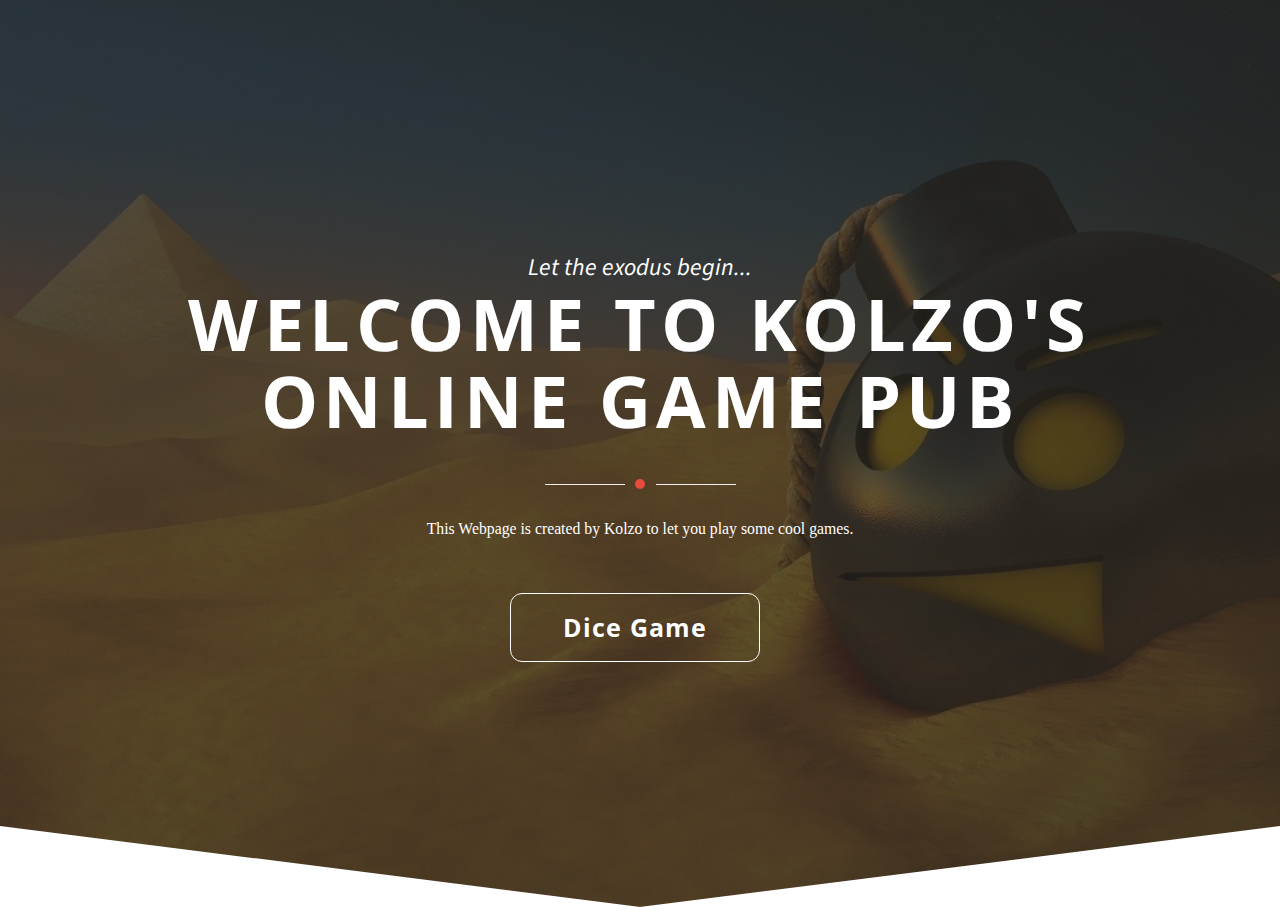
==== index.html @ a96cbe16 "initial commit" ====
<!doctype html>

<head>
    <meta charset="utf-8">
    <meta http-equiv="X-UA-Compatible" content="IE=edge,chrome=1">
    <title>Kolzo's Game Hub</title>
    <meta name="description" content="">
    <meta name="viewport" content="width=device-width, initial-scale=1">
    <link href="https://fonts.googleapis.com/css?family=Source+Sans+Pro:300,300i,400,400i,600,600i,700,700i" rel="stylesheet">
    <link href="https://fonts.googleapis.com/css?family=Open+Sans:300,400,400i,600,600i,700,700i" rel="stylesheet">
    <link rel="stylesheet" href="assets/css/iconfont.css">
    <link rel="stylesheet" href="assets/css/slick/slick.css">
    <link rel="stylesheet" href="assets/css/slick/slick-theme.css">
    <link rel="stylesheet" href="assets/css/font-awesome.min.css">
    <link rel="stylesheet" href="assets/css/jquery.fancybox.css">
    <link rel="stylesheet" href="assets/css/bootstrap.css">
    <link rel="stylesheet" href="assets/css/bootstrap.min.css">
    <link rel="stylesheet" href="assets/css/magnific-popup.css">
    <link rel="stylesheet" href="assets/css/plugins.css" />
    <link rel="stylesheet" href="assets/css/style.css">
    <link rel="stylesheet" href="assets/css/responsive.css" />

</head>

<body>

        <!--home Section -->
        <section id="home" class="home">
            <div class="overlay">
                <div class="home_skew_border">
                    <div class="container">
                        <div class="row">
                            <div class="col-sm-12 ">
                                <div class="main_home_slider text-center">
                                    <div class="single_home_slider">
                                        <div class="main_home wow fadeInUp" data-wow-duration="700ms">
                                            <h3><em>Let the exodus begin...</em></h3>
                                            <h1>WELCOME TO KOLZO'S ONLINE GAME PUB</h1>
                                            <div class="separator"></div>
                                            <p>This Webpage is created by Kolzo to let you play some cool games.</p>
                                            <div class="home_btn">
                                                <a href="dice_game/dice.html" class="btn btn-default m_t_10" target="_blank">Dice Game</a>
                                            </div>
                                        </div>
                                    </div>
                                </div>
                            </div>
                        </div>
                    </div>
                </div>
            </div>
        </section>
        <!--End of home section -->

    </div>
</body>

</html>
---- assets/css/iconfont.css ----
/*********************************************************************

*  Icon pack: bootstrapThemesCo-icon
*  This Icon pack created by: http://bootstrapthemes.co
*
*  Please keep this disclaimer with my code if you use it. Thanks. :-)
*  Got feedback or questions, ask here:
*  https://github.com/bootstrapthemesco/bootstrapthemes.co/issues

*********************************************************************/

@font-face {
    font-family: 'bootstrapThemesCo-icon';
    src:    url('../fonts/bootstrapThemesCo-icon.eot?dcpptv');
    src:    url('../fonts/bootstrapThemesCo-icon.eot?dcpptv#iefix') format('embedded-opentype'),
        url('../fonts/bootstrapThemesCo-icon.ttf?dcpptv') format('truetype'),
        url('../fonts/bootstrapThemesCo-icon.woff?dcpptv') format('woff'),
        url('../fonts/bootstrapThemesCo-icon.svg?dcpptv#bootstrapThemesCo-icon') format('svg');
    font-weight: normal;
    font-style: normal;
}

.icon {
    /* use !important to prevent issues with browser extensions that change fonts */
    font-family: 'bootstrapThemesCo-icon' !important;
    speak: none;
    font-style: normal;
    font-weight: normal;
    font-variant: normal;
    text-transform: none;
    line-height: 1;

    /* Better Font Rendering =========== */
    -webkit-font-smoothing: antialiased;
    -moz-osx-font-smoothing: grayscale;
}

.icon-agenda:before {
    content: "\eaca";
}
.icon-art:before {
    content: "\eacb";
}
.icon-picture2:before {
    content: "\e827";
}
.icon-bag:before {
    content: "\eacc";
}
.icon-eccommerce:before {
    content: "\eacf";
}
.icon-clock3:before {
    content: "\ead0";
}
.icon-clothes:before {
    content: "\ead1";
}
.icon-commerce-1:before {
    content: "\ead2";
}
.icon-commerce2:before {
    content: "\ead3";
}
.icon-computer2:before {
    content: "\ead4";
}
.icon-crown:before {
    content: "\ead5";
}
.icon-cup:before {
    content: "\ead6";
}
.icon-resturent:before {
    content: "\ead7";
}
.icon-birthday:before {
    content: "\ead8";
}
.icon-drinks:before {
    content: "\ead9";
}
.icon-drinks1:before {
    content: "\eada";
}
.icon-cup1:before {
    content: "\eadb";
}
.icon-pizza1:before {
    content: "\eadc";
}
.icon-bear1:before {
    content: "\eadd";
}
.icon-burger:before {
    content: "\eade";
}
.icon-food-9:before {
    content: "\eadf";
}
.icon-food-10:before {
    content: "\eae0";
}
.icon-food-11:before {
    content: "\eae1";
}
.icon-food-12:before {
    content: "\eae2";
}
.icon-food:before {
    content: "\eae3";
}
.icon-home2:before {
    content: "\eae4";
}
.icon-justice:before {
    content: "\eae5";
}
.icon-light-1:before {
    content: "\eae6";
}
.icon-light:before {
    content: "\eae7";
}
.icon-medical-12:before {
    content: "\eae8";
}
.icon-medical-22:before {
    content: "\eae9";
}
.icon-medical2:before {
    content: "\eaea";
}
.icon-money2:before {
    content: "\eaeb";
}
.icon-mountain:before {
    content: "\eaec";
}
.icon-multimedia-12:before {
    content: "\eaed";
}
.icon-multimedia2:before {
    content: "\eaee";
}
.icon-music-1:before {
    content: "\eaef";
}
.icon-music-2:before {
    content: "\eaf0";
}
.icon-music:before {
    content: "\eaf1";
}
.icon-party-1:before {
    content: "\eaf2";
}
.icon-party:before {
    content: "\eaf3";
}
.icon-people-14:before {
    content: "\eaf4";
}
.icon-people-22:before {
    content: "\eaf5";
}
.icon-people-32:before {
    content: "\eaf6";
}
.icon-people-42:before {
    content: "\eaf7";
}
.icon-people:before {
    content: "\eaf8";
}
.icon-planet:before {
    content: "\eaf9";
}
.icon-present:before {
    content: "\eafa";
}
.icon-restaurant-1:before {
    content: "\eafb";
}
.icon-restaurant2:before {
    content: "\eafc";
}
.icon-science-1:before {
    content: "\eafd";
}
.icon-science:before {
    content: "\eafe";
}
.icon-shapes:before {
    content: "\eaff";
}
.icon-size:before {
    content: "\eb00";
}
.icon-technology-12:before {
    content: "\eb02";
}
.icon-technology-22:before {
    content: "\eb03";
}
.icon-technology:before {
    content: "\eb04";
}
.icon-tool-12:before {
    content: "\eb05";
}
.icon-tool-22:before {
    content: "\eb06";
}
.icon-tool-32:before {
    content: "\eb07";
}
.icon-tool:before {
    content: "\eb08";
}
.icon-typography:before {
    content: "\eb09";
}
.icon-vintage-1:before {
    content: "\eb0a";
}
.icon-vintage-2:before {
    content: "\eb0b";
}
.icon-vintage2:before {
    content: "\eb0c";
}
.icon-wrench:before {
    content: "\eb0d";
}
.icon-bank31:before {
    content: "\e902";
}
.icon-bank45:before {
    content: "\e903";
}
.icon-bank53:before {
    content: "\e904";
}
.icon-bank110:before {
    content: "\e905";
}
.icon-bank111:before {
    content: "\e906";
}
.icon-cards3:before {
    content: "\e907";
}
.icon-bank48:before {
    content: "\e908";
}
.icon-money-6:before {
    content: "\e909";
}
.icon-id19:before {
    content: "\e90a";
}
.icon-cellphone:before {
    content: "\e90b";
}
.icon-money-7:before {
    content: "\e90c";
}
.icon-id-card42:before {
    content: "\e90d";
}
.icon-business-20:before {
    content: "\e90e";
}
.icon-business-17:before {
    content: "\e90f";
}
.icon-money385:before {
    content: "\e910";
}
.icon-debit-card15:before {
    content: "\e911";
}
.icon-credit-card31:before {
    content: "\e912";
}
.icon-business-18:before {
    content: "\e913";
}
.icon-payment-method9:before {
    content: "\e914";
}
.icon-money383:before {
    content: "\e9a3";
}
.icon-cash3:before {
    content: "\e915";
}
.icon-currency43:before {
    content: "\e916";
}
.icon-money-14:before {
    content: "\e917";
}
.icon-money-1:before {
    content: "\e91a";
}
.icon-money389:before {
    content: "\e9a5";
}
.icon-currency31:before {
    content: "\e967";
}
.icon-currency33:before {
    content: "\e968";
}
.icon-dollar-symbol10:before {
    content: "\e972";
}
.icon-business-210:before {
    content: "\eace";
}
.icon-dollar-symbol17:before {
    content: "\e973";
}
.icon-archives:before {
    content: "\e91b";
}
.icon-light-bulb53:before {
    content: "\e991";
}
.icon-money:before {
    content: "\ea64";
}
.icon-paper:before {
    content: "\e91c";
}
.icon-id-card9:before {
    content: "\e91d";
}
.icon-business-5:before {
    content: "\e91e";
}
.icon-business-22:before {
    content: "\e91f";
}
.icon-license:before {
    content: "\e822";
}
.icon-beach:before {
    content: "\e920";
}
.icon-baggage29:before {
    content: "\e921";
}
.icon-bag73:before {
    content: "\e922";
}
.icon-bank24:before {
    content: "\e923";
}
.icon-bank106:before {
    content: "\e925";
}
.icon-business-110:before {
    content: "\eacd";
}
.icon-graphs4:before {
    content: "\e926";
}
.icon-graphic78:before {
    content: "\e929";
}
.icon-line-graphic9:before {
    content: "\e92a";
}
.icon-business-30:before {
    content: "\e92b";
}
.icon-graphic:before {
    content: "\e92c";
}
.icon-business-9:before {
    content: "\e92e";
}
.icon-business-26:before {
    content: "\e931";
}
.icon-stats47:before {
    content: "\e933";
}
.icon-stats42:before {
    content: "\e934";
}
.icon-data56:before {
    content: "\e935";
}
.icon-line-graphic8:before {
    content: "\e936";
}
.icon-business72:before {
    content: "\e937";
}
.icon-monitor:before {
    content: "\e938";
}
.icon-arrow-1:before {
    content: "\e939";
}
.icon-computer:before {
    content: "\e93a";
}
.icon-business-8:before {
    content: "\e93b";
}
.icon-basket36:before {
    content: "\e93f";
}
.icon-bill10:before {
    content: "\e940";
}
.icon-bill13:before {
    content: "\e941";
}
.icon-briefcase30:before {
    content: "\e942";
}
.icon-building112:before {
    content: "\e94a";
}
.icon-building134:before {
    content: "\e94b";
}
.icon-building143:before {
    content: "\e94c";
}
.icon-business15:before {
    content: "\e94d";
}
.icon-business70:before {
    content: "\e94e";
}
.icon-businessman30:before {
    content: "\e94f";
}
.icon-businessman285:before {
    content: "\e950";
}
.icon-butchery:before {
    content: "\e951";
}
.icon-case3:before {
    content: "\e952";
}
.icon-chart6:before {
    content: "\e953";
}
.icon-circular-arrows9:before {
    content: "\e954";
}
.icon-city39:before {
    content: "\e955";
}
.icon-closed3:before {
    content: "\e956";
}
.icon-cloud-storage9:before {
    content: "\e957";
}
.icon-coffee-cup5:before {
    content: "\e958";
}
.icon-cogwheel50:before {
    content: "\e959";
}
.icon-cogwheels16:before {
    content: "\e95a";
}
.icon-coin:before {
    content: "\e95b";
}
.icon-computer-screen50:before {
    content: "\e95c";
}
.icon-computer-screen19:before {
    content: "\e95d";
}
.icon-computer-screen20:before {
    content: "\e95e";
}
.icon-computer-screen22:before {
    content: "\e95f";
}
.icon-credit-card28:before {
    content: "\e960";
}
.icon-computer-screen21:before {
    content: "\e962";
}
.icon-computer-screen49:before {
    content: "\e965";
}
.icon-computering:before {
    content: "\e966";
}
.icon-curriculum4:before {
    content: "\e969";
}
.icon-customer-service8:before {
    content: "\e96a";
}
.icon-cute:before {
    content: "\e96b";
}
.icon-data63:before {
    content: "\e96c";
}
.icon-delivery48:before {
    content: "\e96d";
}
.icon-dessert45:before {
    content: "\e96e";
}
.icon-diamond6:before {
    content: "\e96f";
}
.icon-document286:before {
    content: "\e970";
}
.icon-file273:before {
    content: "\e977";
}
.icon-file294:before {
    content: "\e978";
}
.icon-file322:before {
    content: "\e979";
}
.icon-folder61:before {
    content: "\e97a";
}
.icon-game91:before {
    content: "\e97b";
}
.icon-garbage43:before {
    content: "\e97c";
}
.icon-golden4:before {
    content: "\e97d";
}
.icon-graph36:before {
    content: "\e97e";
}
.icon-graphic75:before {
    content: "\e97f";
}
.icon-group47:before {
    content: "\e980";
}
.icon-handshake5:before {
    content: "\e981";
}
.icon-handshake7:before {
    content: "\e982";
}
.icon-heart388:before {
    content: "\e983";
}
.icon-heart389:before {
    content: "\e984";
}
.icon-heater1:before {
    content: "\e985";
}
.icon-human57:before {
    content: "\e988";
}
.icon-industrial8:before {
    content: "\e989";
}
.icon-industrial20:before {
    content: "\e98a";
}
.icon-industry7:before {
    content: "\e98b";
}
.icon-insect31:before {
    content: "\e98c";
}
.icon-lamp43:before {
    content: "\e98d";
}
.icon-letter124:before {
    content: "\e98e";
}
.icon-money514:before {
    content: "\e9aa";
}
.icon-letters24:before {
    content: "\e98f";
}
.icon-envelope126:before {
    content: "\e975";
}
.icon-check-1:before {
    content: "\ea13";
}
.icon-mail113:before {
    content: "\e998";
}
.icon-levels5:before {
    content: "\e990";
}
.icon-lock133:before {
    content: "\e992";
}
.icon-logistics16:before {
    content: "\e993";
}
.icon-logistics51:before {
    content: "\e994";
}
.icon-loudspeaker30:before {
    content: "\e995";
}
.icon-magnifying-glass66:before {
    content: "\e996";
}
.icon-magnifying-glass86:before {
    content: "\e997";
}
.icon-man78:before {
    content: "\e999";
}
.icon-man523:before {
    content: "\e99a";
}
.icon-managers:before {
    content: "\e99b";
}
.icon-map12:before {
    content: "\e99c";
}
.icon-market13:before {
    content: "\e99d";
}
.icon-men24:before {
    content: "\e99f";
}
.icon-men56:before {
    content: "\e9a0";
}
.icon-milk6:before {
    content: "\e9a1";
}
.icon-money210:before {
    content: "\e9a2";
}
.icon-money409:before {
    content: "\e9a6";
}
.icon-money441:before {
    content: "\e9a8";
}
.icon-money502:before {
    content: "\e9a9";
}
.icon-money386:before {
    content: "\e9a4";
}
.icon-money570:before {
    content: "\e9ab";
}
.icon-multimedia-option25:before {
    content: "\e9ac";
}
.icon-news20:before {
    content: "\e9ad";
}
.icon-notepad23:before {
    content: "\e9ae";
}
.icon-package28:before {
    content: "\e9af";
}
.icon-paperclip1:before {
    content: "\e9b0";
}
.icon-payment-method8:before {
    content: "\e9b1";
}
.icon-pencil157:before {
    content: "\e9b2";
}
.icon-percentage3:before {
    content: "\e9b3";
}
.icon-person256:before {
    content: "\e9b4";
}
.icon-phone34:before {
    content: "\e9b5";
}
.icon-pin139:before {
    content: "\e9b6";
}
.icon-printed3:before {
    content: "\e9b7";
}
.icon-profession10:before {
    content: "\e9b9";
}
.icon-professional4:before {
    content: "\e9ba";
}
.icon-professional5:before {
    content: "\e9bb";
}
.icon-real-estate2:before {
    content: "\e9bc";
}
.icon-save13:before {
    content: "\e9bd";
}
.icon-scarecrow2:before {
    content: "\e9be";
}
.icon-settings18:before {
    content: "\e9bf";
}
.icon-supermarket39:before {
    content: "\e9cf";
}
.icon-supermarket41:before {
    content: "\e9d0";
}
.icon-shopper22:before {
    content: "\e9c2";
}
.icon-shopping-basket8:before {
    content: "\e9c3";
}
.icon-shopping-1:before {
    content: "\ea85";
}
.icon-shopping1:before {
    content: "\e9c4";
}
.icon-shopping2:before {
    content: "\e9c5";
}
.icon-smartphone260:before {
    content: "\e9c6";
}
.icon-spam:before {
    content: "\e9c7";
}
.icon-speech-bubble68:before {
    content: "\e9c8";
}
.icon-speech-bubble142:before {
    content: "\e9c9";
}
.icon-stats56:before {
    content: "\e9cb";
}
.icon-stick-man200:before {
    content: "\e9cc";
}
.icon-shop:before {
    content: "\e9c0";
}
.icon-store19:before {
    content: "\e9cd";
}
.icon-house85:before {
    content: "\e987";
}
.icon-business-10:before {
    content: "\ea02";
}
.icon-suitcase89:before {
    content: "\e9ce";
}
.icon-money421:before {
    content: "\e9a7";
}
.icon-tag20:before {
    content: "\e9d2";
}
.icon-targeting11:before {
    content: "\e9d3";
}
.icon-worker51:before {
    content: "\e9ea";
}
.icon-telemarketer6:before {
    content: "\e9d4";
}
.icon-telemarketer32:before {
    content: "\e9d5";
}
.icon-telephone197:before {
    content: "\e9d6";
}
.icon-telephone208:before {
    content: "\e9d7";
}
.icon-printer13:before {
    content: "\e9b8";
}
.icon-tool294:before {
    content: "\e9d8";
}
.icon-tool724:before {
    content: "\e9d9";
}
.icon-tool800:before {
    content: "\e9da";
}
.icon-tool1074:before {
    content: "\e9db";
}
.icon-transport224:before {
    content: "\e9dc";
}
.icon-transport796:before {
    content: "\e9dd";
}
.icon-transport1088:before {
    content: "\e9de";
}
.icon-transport1089:before {
    content: "\e9df";
}
.icon-triangle25:before {
    content: "\e9e0";
}
.icon-user216:before {
    content: "\e9e1";
}
.icon-vacations2:before {
    content: "\e9e2";
}
.icon-white79:before {
    content: "\e9e4";
}
.icon-winner64:before {
    content: "\e9e5";
}
.icon-woman243:before {
    content: "\e9e6";
}
.icon-worker:before {
    content: "\e9e7";
}
.icon-worker43:before {
    content: "\e9e8";
}
.icon-worker44:before {
    content: "\e9e9";
}
.icon-working15:before {
    content: "\e9eb";
}
.icon-world80:before {
    content: "\e9ec";
}
.icon-arrows-1:before {
    content: "\e9ed";
}
.icon-arrows-2:before {
    content: "\e9ee";
}
.icon-arrows-3:before {
    content: "\e9ef";
}
.icon-arrows:before {
    content: "\e9f0";
}
.icon-avatar:before {
    content: "\e9f1";
}
.icon-ball:before {
    content: "\e9f2";
}
.icon-box:before {
    content: "\e9f3";
}
.icon-boxes:before {
    content: "\e9f4";
}
.icon-building:before {
    content: "\e9f5";
}
.icon-buildings-1:before {
    content: "\e9f6";
}
.icon-buildings-2:before {
    content: "\e9f7";
}
.icon-buildings-3:before {
    content: "\e9f8";
}
.icon-buildings-4:before {
    content: "\e9f9";
}
.icon-buildings-5:before {
    content: "\e9fa";
}
.icon-buildings:before {
    content: "\e9fb";
}
.icon-business-1:before {
    content: "\e9fc";
}
.icon-business-2:before {
    content: "\e9fd";
}
.icon-business-3:before {
    content: "\e9fe";
}
.icon-business-4:before {
    content: "\e9ff";
}
.icon-business-6:before {
    content: "\ea00";
}
.icon-business-7:before {
    content: "\ea01";
}
.icon-business-11:before {
    content: "\ea03";
}
.icon-business-12:before {
    content: "\ea04";
}
.icon-business-13:before {
    content: "\ea05";
}
.icon-business-14:before {
    content: "\ea06";
}
.icon-business-15:before {
    content: "\ea07";
}
.icon-business-19:before {
    content: "\ea08";
}
.icon-business-21:before {
    content: "\ea09";
}
.icon-business-24:before {
    content: "\ea0b";
}
.icon-business-25:before {
    content: "\ea0c";
}
.icon-business-27:before {
    content: "\ea0d";
}
.icon-business-29:before {
    content: "\ea0f";
}
.icon-business-32:before {
    content: "\ea10";
}
.icon-business-33:before {
    content: "\ea11";
}
.icon-business:before {
    content: "\ea12";
}
.icon-check:before {
    content: "\ea14";
}
.icon-circle-4:before {
    content: "\ea15";
}
.icon-circle:before {
    content: "\ea16";
}
.icon-city:before {
    content: "\ea17";
}
.icon-clock-1:before {
    content: "\ea18";
}
.icon-clock:before {
    content: "\ea19";
}
.icon-coins-1:before {
    content: "\ea1a";
}
.icon-coins-2:before {
    content: "\ea1b";
}
.icon-coins-3:before {
    content: "\ea1c";
}
.icon-coins:before {
    content: "\ea1d";
}
.icon-commerce:before {
    content: "\ea1e";
}
.icon-computer-1:before {
    content: "\ea1f";
}
.icon-computer-2:before {
    content: "\ea20";
}
.icon-computer-3:before {
    content: "\ea21";
}
.icon-computer-4:before {
    content: "\ea22";
}
.icon-computer-5:before {
    content: "\ea23";
}
.icon-computer-6:before {
    content: "\ea24";
}
.icon-computer-7:before {
    content: "\ea25";
}
.icon-computer-8:before {
    content: "\ea26";
}
.icon-connection-1:before {
    content: "\ea27";
}
.icon-connection:before {
    content: "\ea29";
}
.icon-construction-1:before {
    content: "\ea2a";
}
.icon-construction-2:before {
    content: "\ea2b";
}
.icon-construction-3:before {
    content: "\ea2c";
}
.icon-construction-4:before {
    content: "\ea2d";
}
.icon-construction-5:before {
    content: "\ea2e";
}
.icon-construction-6:before {
    content: "\ea2f";
}
.icon-construction-7:before {
    content: "\ea30";
}
.icon-construction-8:before {
    content: "\ea31";
}
.icon-construction-9:before {
    content: "\ea32";
}
.icon-construction-10:before {
    content: "\ea33";
}
.icon-construction-11:before {
    content: "\ea34";
}
.icon-construction2:before {
    content: "\ea35";
}
.icon-cut-1:before {
    content: "\ea36";
}
.icon-cut:before {
    content: "\ea37";
}
.icon-database:before {
    content: "\ea38";
}
.icon-farm:before {
    content: "\ea39";
}
.icon-folder:before {
    content: "\ea3a";
}
.icon-game-1:before {
    content: "\ea3b";
}
.icon-game-2:before {
    content: "\ea3c";
}
.icon-game:before {
    content: "\ea3d";
}
.icon-gear:before {
    content: "\ea3e";
}
.icon-gym:before {
    content: "\ea3f";
}
.icon-health:before {
    content: "\ea40";
}
.icon-home-1:before {
    content: "\ea41";
}
.icon-home-2:before {
    content: "\ea42";
}
.icon-home:before {
    content: "\ea43";
}
.icon-interface-1:before {
    content: "\ea44";
}
.icon-interface-2:before {
    content: "\ea45";
}
.icon-interface-3:before {
    content: "\ea46";
}
.icon-interface-4:before {
    content: "\ea47";
}
.icon-interface:before {
    content: "\ea48";
}
.icon-internet:before {
    content: "\ea49";
}
.icon-man-1:before {
    content: "\ea4b";
}
.icon-man-2:before {
    content: "\ea4c";
}
.icon-man-3:before {
    content: "\ea4d";
}
.icon-man:before {
    content: "\ea4e";
}
.icon-market:before {
    content: "\ea4f";
}
.icon-medical-1:before {
    content: "\ea50";
}
.icon-medical-2:before {
    content: "\ea51";
}
.icon-medical-3:before {
    content: "\ea52";
}
.icon-medical-4:before {
    content: "\ea53";
}
.icon-medical-5:before {
    content: "\ea54";
}
.icon-medical-6:before {
    content: "\ea55";
}
.icon-medical-7:before {
    content: "\ea56";
}
.icon-medical-8:before {
    content: "\ea57";
}
.icon-medical-9:before {
    content: "\ea58";
}
.icon-medical:before {
    content: "\ea59";
}
.icon-money-2:before {
    content: "\ea5a";
}
.icon-money-3:before {
    content: "\ea5b";
}
.icon-money-4:before {
    content: "\ea5c";
}
.icon-money-5:before {
    content: "\ea5d";
}
.icon-money-8:before {
    content: "\ea5e";
}
.icon-money-9:before {
    content: "\ea5f";
}
.icon-money-10:before {
    content: "\ea60";
}
.icon-money-11:before {
    content: "\ea61";
}
.icon-money-12:before {
    content: "\ea62";
}
.icon-money-13:before {
    content: "\ea63";
}
.icon-monitor-1:before {
    content: "\ea65";
}
.icon-multimedia-1:before {
    content: "\ea66";
}
.icon-multimedia:before {
    content: "\ea67";
}
.icon-nature-1:before {
    content: "\ea68";
}
.icon-nature-2:before {
    content: "\ea69";
}
.icon-nature-3:before {
    content: "\ea6a";
}
.icon-nature:before {
    content: "\ea6b";
}
.icon-net:before {
    content: "\ea6c";
}
.icon-night:before {
    content: "\ea6d";
}
.icon-notebook:before {
    content: "\ea6e";
}
.icon-people-1:before {
    content: "\ea6f";
}
.icon-people-2:before {
    content: "\ea70";
}
.icon-people-3:before {
    content: "\ea71";
}
.icon-people-4:before {
    content: "\ea72";
}
.icon-people-5:before {
    content: "\ea73";
}
.icon-people-6:before {
    content: "\ea74";
}
.icon-people-7:before {
    content: "\ea75";
}
.icon-people-8:before {
    content: "\ea76";
}
.icon-people-9:before {
    content: "\ea77";
}
.icon-people-10:before {
    content: "\ea78";
}
.icon-people-11:before {
    content: "\ea79";
}
.icon-people-12:before {
    content: "\ea7a";
}
.icon-people-13:before {
    content: "\ea7b";
}
.icon-phone:before {
    content: "\ea7c";
}
.icon-player:before {
    content: "\ea7d";
}
.icon-restaurant:before {
    content: "\ea7e";
}
.icon-river:before {
    content: "\ea7f";
}
.icon-road:before {
    content: "\ea80";
}
.icon-school:before {
    content: "\ea81";
}
.icon-scissors:before {
    content: "\ea82";
}
.icon-shop2:before {
    content: "\ea84";
}
.icon-shopping:before {
    content: "\ea86";
}
.icon-shovel:before {
    content: "\ea87";
}
.icon-sign:before {
    content: "\ea88";
}
.icon-signature:before {
    content: "\ea89";
}
.icon-social-media-1:before {
    content: "\ea8a";
}
.icon-connection-2:before {
    content: "\ea28";
}
.icon-social-media-2:before {
    content: "\ea8b";
}
.icon-social-media-3:before {
    content: "\ea8c";
}
.icon-social-media-4:before {
    content: "\ea8d";
}
.icon-social-media-5:before {
    content: "\ea8e";
}
.icon-social-media-6:before {
    content: "\ea8f";
}
.icon-social-media-7:before {
    content: "\ea90";
}
.icon-social-media-8:before {
    content: "\ea91";
}
.icon-social-media-9:before {
    content: "\ea92";
}
.icon-social-media-10:before {
    content: "\ea93";
}
.icon-link2:before {
    content: "\ea4a";
}
.icon-social-media-11:before {
    content: "\ea94";
}
.icon-social-media-12:before {
    content: "\ea95";
}
.icon-social-media-13:before {
    content: "\ea96";
}
.icon-social-media-14:before {
    content: "\ea97";
}
.icon-social-media-15:before {
    content: "\ea98";
}
.icon-social-media-16:before {
    content: "\ea99";
}
.icon-social-media:before {
    content: "\ea9a";
}
.icon-social:before {
    content: "\ea9b";
}
.icon-sport:before {
    content: "\ea9c";
}
.icon-sports-1:before {
    content: "\ea9d";
}
.icon-sports-2:before {
    content: "\ea9e";
}
.icon-sports-3:before {
    content: "\ea9f";
}
.icon-sports:before {
    content: "\eaa0";
}
.icon-statistics:before {
    content: "\eaa2";
}
.icon-suitcase-1:before {
    content: "\eaa3";
}
.icon-suitcase:before {
    content: "\eaa4";
}
.icon-summer-1:before {
    content: "\eaa5";
}
.icon-summer:before {
    content: "\eaa6";
}
.icon-syringe:before {
    content: "\eaa7";
}
.icon-target:before {
    content: "\eaa8";
}
.icon-technology-1:before {
    content: "\eaa9";
}
.icon-technology-2:before {
    content: "\eaaa";
}
.icon-technology-3:before {
    content: "\eaab";
}
.icon-technology-4:before {
    content: "\eaac";
}
.icon-technology-5:before {
    content: "\eaad";
}
.icon-technology-6:before {
    content: "\eaae";
}
.icon-technology-7:before {
    content: "\eaaf";
}
.icon-technology-8:before {
    content: "\eab0";
}
.icon-technology-9:before {
    content: "\eab1";
}
.icon-technology-10:before {
    content: "\eab2";
}
.icon-technology-11:before {
    content: "\eab3";
}
.icon-tool-1:before {
    content: "\eab4";
}
.icon-tool-2:before {
    content: "\eab5";
}
.icon-tool-3:before {
    content: "\eab6";
}
.icon-tool-4:before {
    content: "\eab7";
}
.icon-tool-5:before {
    content: "\eab8";
}
.icon-tool-6:before {
    content: "\eab9";
}
.icon-tool-7:before {
    content: "\eaba";
}
.icon-tool-8:before {
    content: "\eabb";
}
.icon-transport-1:before {
    content: "\eabc";
}
.icon-transport-2:before {
    content: "\eabd";
}
.icon-transport-3:before {
    content: "\eabe";
}
.icon-transport-4:before {
    content: "\eabf";
}
.icon-transport-5:before {
    content: "\eac0";
}
.icon-construction:before {
    content: "\e841";
}
.icon-transport-6:before {
    content: "\eac1";
}
.icon-transport-7:before {
    content: "\eac2";
}
.icon-transport-8:before {
    content: "\eac3";
}
.icon-transport-9:before {
    content: "\eac4";
}
.icon-transport:before {
    content: "\eac5";
}
.icon-travel:before {
    content: "\eac6";
}
.icon-upload:before {
    content: "\eac7";
}
.icon-vintage:before {
    content: "\eac8";
}
.icon-web:before {
    content: "\eac9";
}
.icon-apartment:before {
    content: "\e801";
}
.icon-magic-wand:before {
    content: "\e803";
}
.icon-trash2:before {
    content: "\e811";
}
.icon-eye:before {
    content: "\e81b";
}
.icon-graduation-hat:before {
    content: "\e821";
}
.icon-shirt:before {
    content: "\e82c";
}
.icon-cart:before {
    content: "\e82e";
}
.icon-map-marker:before {
    content: "\e833";
}
.icon-gift:before {
    content: "\e844";
}
.icon-rocket:before {
    content: "\e84b";
}
.icon-bus2:before {
    content: "\e84d";
}
.icon-car2:before {
    content: "\e84e";
}
.icon-bicycle2:before {
    content: "\e850";
}
.icon-earth:before {
    content: "\e853";
}
.icon-smile:before {
    content: "\e854";
}
.icon-sad2:before {
    content: "\e855";
}
.icon-neutral:before {
    content: "\e856";
}
.icon-smile2:before {
    content: "\eb01";
}
.icon-mustache:before {
    content: "\e857";
}
.icon-link:before {
    content: "\e86b";
}
.icon-unlink:before {
    content: "\e86c";
}
.icon-cross:before {
    content: "\e870";
}
.icon-menu:before {
    content: "\e871";
}
.icon-list:before {
    content: "\e872";
}
.icon-chevron-up:before {
    content: "\e873";
}
.icon-chevron-down:before {
    content: "\e874";
}
.icon-chevron-left:before {
    content: "\e875";
}
.icon-chevron-right:before {
    content: "\e876";
}
.icon-menu-circle:before {
    content: "\e87e";
}
.icon-cross-circle:before {
    content: "\e880";
}
.icon-plus-circle:before {
    content: "\e881";
}
.icon-circle-minus:before {
    content: "\e882";
}
.icon-arrow-up-circle:before {
    content: "\e883";
}
.icon-arrow-down-circle:before {
    content: "\e884";
}
.icon-arrow-left-circle:before {
    content: "\e885";
}
.icon-arrow-right-circle:before {
    content: "\e886";
}
.icon-chevron-up-circle:before {
    content: "\e887";
}
.icon-chevron-down-circle:before {
    content: "\e888";
}
.icon-chevron-left-circle:before {
    content: "\e889";
}
.icon-chevron-right-circle:before {
    content: "\e88a";
}
.icon-vplay:before {
    content: "\e900";
}
.icon-newsletter:before {
    content: "\e901";
}
.icon-star2:before {
    content: "\e814";
}
.icon-star-half2:before {
    content: "\e815";
}
.icon-star-empty:before {
    content: "\e816";
}
.icon-flag3:before {
    content: "\e817";
}
.icon-enter:before {
    content: "\e81f";
}
.icon-exit:before {
    content: "\e820";
}
.icon-heart-pulse:before {
    content: "\e840";
}
.icon-wheelchair:before {
    content: "\e851";
}
.icon-select:before {
    content: "\e852";
}
.icon-alarm:before {
    content: "\e858";
}
.icon-bullhorn:before {
    content: "\e859";
}
.icon-volume-high:before {
    content: "\e85a";
}
.icon-volume-medium:before {
    content: "\e85b";
}
.icon-volume-low:before {
    content: "\e85c";
}
.icon-volume:before {
    content: "\e85d";
}
.icon-mic2:before {
    content: "\e85e";
}
.icon-hourglass:before {
    content: "\e85f";
}
.icon-undo:before {
    content: "\e860";
}
.icon-redo:before {
    content: "\e861";
}
.icon-sync:before {
    content: "\e862";
}
.icon-history:before {
    content: "\e863";
}
.icon-clock2:before {
    content: "\e864";
}
.icon-bug:before {
    content: "\e869";
}
.icon-magnifier:before {
    content: "\e86f";
}
.icon-move:before {
    content: "\e87b";
}
.icon-warning:before {
    content: "\e87c";
}
.icon-question-circle:before {
    content: "\e87d";
}
.icon-crop:before {
    content: "\e88b";
}
.icon-frame-expand:before {
    content: "\e88c";
}
.icon-frame-contract:before {
    content: "\e88d";
}
.icon-layers2:before {
    content: "\e88e";
}
.icon-text-format:before {
    content: "\e890";
}
.icon-text-size:before {
    content: "\e892";
}
.icon-italic:before {
    content: "\e894";
}
.icon-underline:before {
    content: "\e895";
}
.icon-strikethrough:before {
    content: "\e896";
}
.icon-highlight:before {
    content: "\e897";
}
.icon-text-align-left:before {
    content: "\e898";
}
.icon-text-align-center:before {
    content: "\e899";
}
.icon-text-align-right:before {
    content: "\e89a";
}
.icon-text-align-justify:before {
    content: "\e89b";
}
.icon-line-spacing:before {
    content: "\e89c";
}
.icon-indent-increase:before {
    content: "\e89d";
}
.icon-indent-decrease:before {
    content: "\e89e";
}
.icon-page-break:before {
    content: "\e8a2";
}
.icon-hand:before {
    content: "\e8a5";
}
.icon-pointer-up:before {
    content: "\e8a6";
}
.icon-pointer-right:before {
    content: "\e8a7";
}
.icon-pointer-down:before {
    content: "\e8a8";
}
.icon-pointer-left:before {
    content: "\e8a9";
}
.icon-thumbs-up:before {
    content: "\e86d";
}
.icon-thumbs-down:before {
    content: "\e86e";
}
.icon-wine:before {
    content: "\e043";
}
.icon-mobile2:before {
    content: "\e000";
}
.icon-laptop2:before {
    content: "\e001";
}
.icon-desktop2:before {
    content: "\e002";
}
.icon-tablet2:before {
    content: "\e003";
}
.icon-phone2:before {
    content: "\e004";
}
.icon-adjustments:before {
    content: "\e01d";
}
.icon-map2:before {
    content: "\e025";
}
.icon-telescope:before {
    content: "\e02a";
}
.icon-tools:before {
    content: "\e033";
}
.icon-tools-2:before {
    content: "\e034";
}
.icon-scissors2:before {
    content: "\e035";
}
.icon-genius:before {
    content: "\e046";
}
.icon-chat:before {
    content: "\e049";
}
.icon-heart2:before {
    content: "\e04a";
}
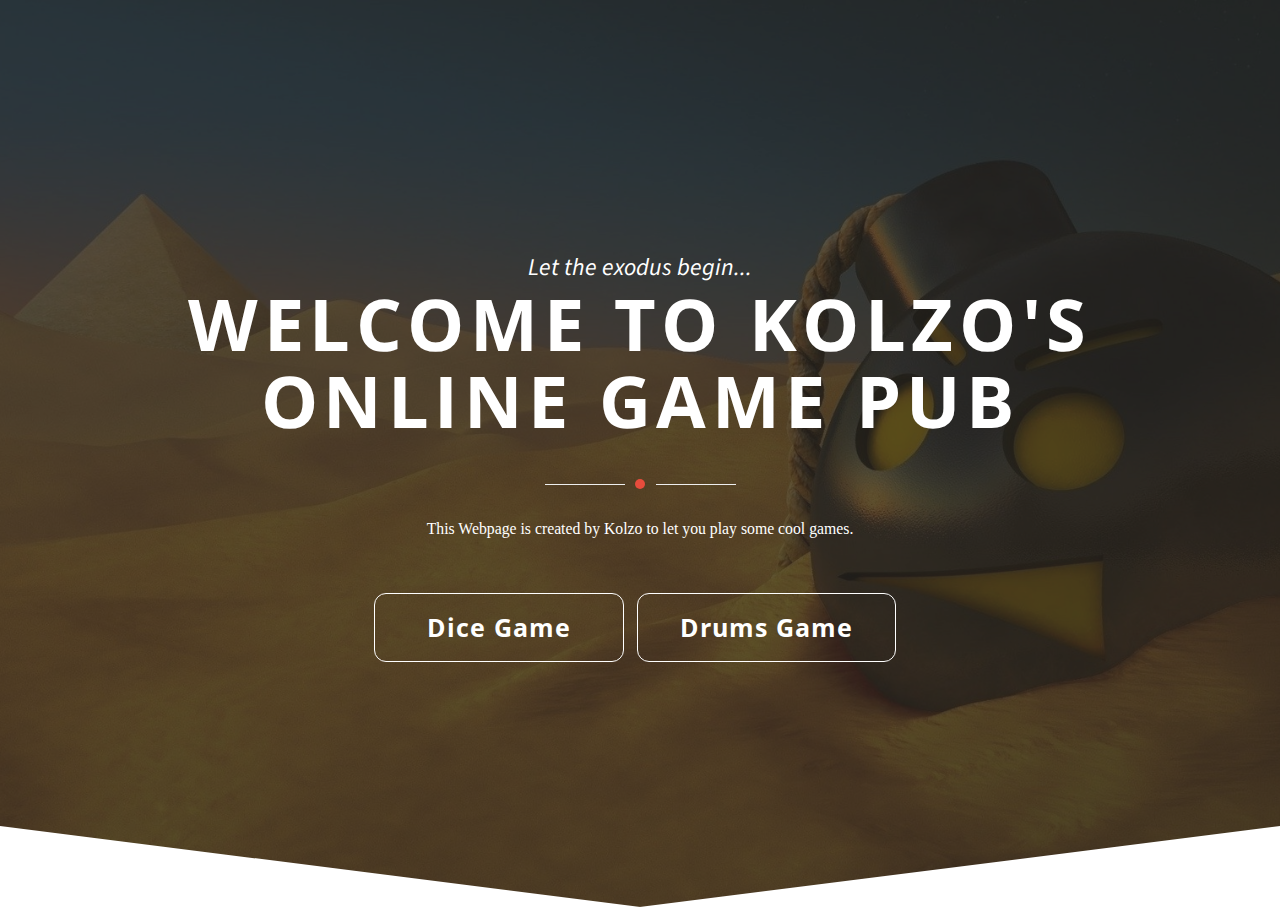
==== commit e032c350: "adding drums game" ====
--- a/index.html
+++ b/index.html
@@ -40,6 +40,7 @@
                                             <p>This Webpage is created by Kolzo to let you play some cool games.</p>
                                             <div class="home_btn">
                                                 <a href="dice_game/dice.html" class="btn btn-default m_t_10" target="_blank">Dice Game</a>
+                                                <a href="drums/drums.html" class="btn btn-default m_t_10" target="_blank">Drums Game</a>
                                             </div>
                                         </div>
                                     </div>
--- a/assets/css/style.css
+++ b/assets/css/style.css
@@ -1,16 +1,19 @@
 html,
 body {
+    display: inline-block;
+    overflow-x: hidden;
+    justify-content: center;
     background-color: #fff;
     font-size: 14px;
     color: #797979;
-    width: 100%;
     padding: 0;
     margin-left: 0;
     margin-right: 0;
     font-weight: 300;
-    width:100%;
+    width: 100%;
     font-family: 'ralewayregular';
 }
+
 .preloader {
     position: fixed;
     top: 0;
@@ -37,14 +40,15 @@
     background-size: cover;
     margin: -20px 0 0 -20px;
 }
+
 img {
     -moz-user-select: none;
     -webkit-user-select: none;
     -ms-user-select: none;
     user-select: none;
     -webkit-user-drag: none;
-    user-drag: none;
-}
+}
+
 a,
 a:hover,
 a:active,
@@ -52,6 +56,7 @@
     text-decoration: none;
     outline: none;
 }
+
 a,
 button,
 a span {
@@ -64,6 +69,7 @@
 .btn:active {
     outline: inherit;
 }
+
 *,
 *:before,
 *:after {
@@ -72,9 +78,9 @@
     box-sizing: border-box;
     /*    direction: rtl;*/
 }
+
 p {
     margin: 0 0 15px;
-
 }
 
 .clear {
@@ -84,6 +90,7 @@
 img {
     max-width: 100%;
 }
+
 textarea,
 input[type="text"],
 input[type="password"],
@@ -114,57 +121,64 @@
     background-image: none;
     border: 0px solid #ccc;
     border-radius: 0px;
-    -webkit-box-shadow: inset 0 0px 0px rgba(0,0,0,.00);
-    box-shadow: inset 0 0px 0px rgba(0,0,0,.00);
-    -webkit-transition: border-color ease-in-out .15s,-webkit-box-shadow ease-in-out .15s;
-    -o-transition: border-color ease-in-out .15s,box-shadow ease-in-out .15s;
-    transition: border-color ease-in-out .15s,box-shadow ease-in-out .15s;
+    -webkit-box-shadow: inset 0 0px 0px rgba(0, 0, 0, .00);
+    box-shadow: inset 0 0px 0px rgba(0, 0, 0, .00);
+    -webkit-transition: border-color ease-in-out .15s, -webkit-box-shadow ease-in-out .15s;
+    -o-transition: border-color ease-in-out .15s, box-shadow ease-in-out .15s;
+    transition: border-color ease-in-out .15s, box-shadow ease-in-out .15s;
     border-bottom: 2px solid #ddd;
 }
+
 /*.form-control:focus {
     border-color: #bcefeb;
 }*/
 .form-control:focus {
     border-color: #bcefeb;
     outline: 0;
-    -webkit-box-shadow: inset 0 0px 0px rgba(0,0,0,.075),0 0 0px rgba(102,175,233,.6);
-    box-shadow: inset 0 0px 0px rgba(0,0,0,.075),0 0 0px rgba(102,175,233,.6);
-}
+    -webkit-box-shadow: inset 0 0px 0px rgba(0, 0, 0, .075), 0 0 0px rgba(102, 175, 233, .6);
+    box-shadow: inset 0 0px 0px rgba(0, 0, 0, .075), 0 0 0px rgba(102, 175, 233, .6);
+}
+
 h1,
 h2,
 h3 {
     font-weight: 300;
     margin: 0;
 }
+
 h4,
 h5 {
     font-weight: 300;
     margin: 0;
     line-height: 2rem;
 }
+
 h1 {
     font-family: 'Open Sans', sans-serif;
     font-weight: 700;
     font-size: 5.143rem;
     line-height: 5.5rem;
-    color:#fff;
+    color: #fff;
     letter-spacing: .4rem;
 }
+
 h2 {
     font-family: 'Source Sans Pro', sans-serif;
-    font-size:2.571rem;
+    font-size: 2.571rem;
     line-height: 3rem;
     text-transform: uppercase;
     font-weight: 700;
 
 }
+
 h3 {
     font-family: 'Source Sans Pro', sans-serif;
-    font-size:1.714rem;
-    line-height: 2.5rem; 
-    color:#fff;
+    font-size: 1.714rem;
+    line-height: 2.5rem;
+    color: #fff;
     font-weight: 400;
 }
+
 h4 {
     font-family: 'Open Sans', sans-serif;
     font-weight: 600;
@@ -173,6 +187,7 @@
     margin-bottom: 1rem;
     text-transform: uppercase;
 }
+
 /*h5 {
     font-size: 1.125rem;
     margin-bottom: 1rem;
@@ -187,9 +202,11 @@
     line-height: 2rem;
     font-size: 0.875rem;
 }
+
 p:last-child {
     margin-bottom: 0px;
 }
+
 /*.home-wrap h1,*/
 .home-wrap h2,
 .home-wrap h3,
@@ -199,15 +216,19 @@
     color: #ffffff;
     /*font-family: 'roboto', sans-serif;*/
 }
+
 .textwhite {
     color: #fff;
 }
+
 .colorstext {
     color: #5e9a28;
 }
+
 .coloricon i {
     color: #5e9a28;
 }
+
 .colorsbg {
     background: #5e9a28;
     color: #ffffff;
@@ -216,6 +237,7 @@
 .lightbg {
     background-color: #f9f9f9;
 }
+
 .transition {
     -webkit-transition: all 300ms linear;
     -moz-transition: all 300ms linear;
@@ -224,7 +246,7 @@
     transition: all 300ms linear;
 }
 
-.outofsectiontext{
+.outofsectiontext {
     margin-top: 40px;
 }
 
@@ -232,45 +254,53 @@
 Section
 */
 .sections {
-    padding-top:85px;
+    padding-top: 85px;
     padding-bottom: 105px;
     /*overflow: hidden;*/
 }
+
 .sections.footer {
     padding-bottom: 80px;
 }
+
 section .subtitle h5 {
     margin-top: 10px;
     font-size: 1.3rem;
 }
+
 .parallax-section {
     max-width: 100%;
     color: #ffffff;
 }
+
 section .title-half h2 {
     font-size: 3rem;
     line-height: 4rem;
     font-weight: 300;
     margin-bottom: 1.4rem;
 }
+
 section .subtitle-half h5 {
     font-weight: 100;
     font-size: 17px;
 }
-ul{
-    margin:0;
-    padding:0;
-    list-style:none;
+
+ul {
+    margin: 0;
+    padding: 0;
+    list-style: none;
 }
 
 .heading {
     margin-bottom: 4rem;
 }
+
 .overlay {
     background-color: rgba(41, 39, 34, 0.75);
     width: 100%;
     height: 100%;
 }
+
 /*.map-overlay {
     background-color: rgba(255, 114, 0, 0.75);
     width: 100%;
@@ -284,14 +314,17 @@
 
 .no-padding {
     padding: 0 !important;
-    margin:0 !important;
-}
+    margin: 0 !important;
+}
+
 .fluid-blocks-col {
     padding: 70px 40px 0 80px;
 }
+
 .fluid-blocks-col-right {
     padding: 70px 80px 0 40px;
 }
+
 /*
 Separator
 */
@@ -304,31 +337,34 @@
     display: inline-block;
     border-radius: 50%;
 }
+
 .separator:after {
     position: absolute;
-    left:5%;
-    bottom:4px;
+    left: 5%;
+    bottom: 4px;
     height: 1px;
     width: 80px;
     background: #eee;
-    content:"";
+    content: "";
     display: inline-block;
     margin-left: 20px;
 }
+
 .separator:before {
     position: absolute;
     right: 5%;
-    bottom:4px;
+    bottom: 4px;
     height: 1px;
     width: 80px;
     background: #eee;
-    content:"";
+    content: "";
     display: inline-block;
     margin-right: 20px;
 }
+
 .separator2 {
     height: 4px;
-    width:40px;
+    width: 40px;
     margin: 10px 0px;
     background: #eeeeee;
     position: relative;
@@ -337,23 +373,25 @@
 .separator3 {
     height: 2px;
     width: 40px;
-    margin:20px auto;
+    margin: 20px auto;
     background: #888888;
 }
+
 .separator4 {
     height: 2px;
     width: 30px;
-    margin:20px 0px;
+    margin: 20px 0px;
     background: #f38181;
 }
 
 
-.divider{
+.divider {
     height: 1px;
     background: #eee;
-    width:100%;
+    width: 100%;
     overflow: hidden;
 }
+
 /*section:nth-of-type(odd) {
     background-color: #F9F9F9;
 }*/
@@ -366,9 +404,9 @@
 .btn-primary:active.focus,
 .btn-primary:active:focus,
 .btn-primary:active:hover,
-.open > .dropdown-toggle.btn-primary.focus,
-.open > .dropdown-toggle.btn-primary:focus,
-.open > .dropdown-toggle.btn-primary:hover,
+.open>.dropdown-toggle.btn-primary.focus,
+.open>.dropdown-toggle.btn-primary:focus,
+.open>.dropdown-toggle.btn-primary:hover,
 .btn-primary.focus,
 .btn-primary:focus,
 .btn-primary.disabled,
@@ -377,11 +415,18 @@
     background-color: #dd0c0c;
     border-color: #000000;
 }
-.btn-primary:hover, .btn-primary:focus, .btn-primary.focus, .btn-primary:active, .btn-primary.active, .open>.dropdown-toggle.btn-primary {
+
+.btn-primary:hover,
+.btn-primary:focus,
+.btn-primary.focus,
+.btn-primary:active,
+.btn-primary.active,
+.open>.dropdown-toggle.btn-primary {
     color: #fff;
     background-color: #dd0c0c;
     border-color: #000000;
 }
+
 .btn {
     display: inline-block;
     min-width: 250px;
@@ -389,7 +434,7 @@
     color: #fff;
     letter-spacing: 1px;
     margin: 0;
-    font-size:25px;
+    font-size: 25px;
     border-radius: 0px;
     margin-top: 20px;
     transition: .5s;
@@ -401,24 +446,29 @@
     border-radius: 12px;
 
 }
-.btn:hover{
+
+.btn:hover {
     box-shadow: 0px 2px 2px 1px rgba(221, 221, 221, 0.6);
-    color:#fff;
-}
-.btn-default{
+    color: #fff;
+}
+
+.btn-default {
     background: transparent;
-    border:1px solid #fff;
+    border: 1px solid #fff;
     padding: 1.125rem 3rem;
 }
-.btn-default:hover{
+
+.btn-default:hover {
     background: #26dd2f;
-    border:1px solid #26dd2f;
-}
-.btn-lg{
+    border: 1px solid #26dd2f;
+}
+
+.btn-lg {
     background: #26dd2f;
     padding: 1.125rem 3rem;
 }
-.btn-md{
+
+.btn-md {
     background: #999999;
     padding: 1rem 2rem;
     border: 1px solid transparent;
@@ -430,78 +480,102 @@
 .margin-top-20 {
     margin-top: 20px;
 }
+
 .margin-bottom-20 {
     margin-bottom: 20px;
 }
+
 .margin-top-40 {
     margin-top: 40px;
 }
+
 .margin-bottom-40 {
     margin-bottom: 40px;
 }
+
 .margin-top-60 {
     margin-top: 60px;
 }
+
 .margin-80 {
     margin-top: 80px;
     margin-bottom: 80px;
 }
+
 .margin-bottom-60 {
     margin-bottom: 60px;
 }
+
 .margin-top-80 {
     margin-top: 80px;
 }
+
 .margin-bottom-80 {
     margin-bottom: 80px;
 }
-.m_t_10{
-    margin-right:10px;
-}
+
+.m_t_10 {
+    margin-right: 10px;
+}
+
 .padding-top-20 {
     padding-top: 1.33rem;
 }
+
 .padding-bottom-20 {
     padding-bottom: 1.33rem;
 }
+
 .padding-top-40 {
     padding-top: 2.66rem;
 }
+
 .padding-bottom-40 {
     padding-bottom: 2.66rem;
 }
+
 .padding-top-60 {
     padding-top: 5rem;
 }
+
 .padding-bottom-60 {
     padding-bottom: 5rem;
 }
+
 .padding-top-90 {
     padding-top: 6.429rem;
 }
+
 .padding-bottom-90 {
     padding-bottom: 6.429rem;
 }
+
 .padding-bottom-0 {
     padding-bottom: 0;
 }
-.p_l_r{
+
+.p_l_r {
     padding-left: 5.714rem;
     padding-right: 5.714rem;
 }
+
 /*padding*/
 .padding-twenty {
     padding: 10px 0;
 }
+
 .padding-fourty {
     padding: 20px 0;
 }
+
 .padding-sixty {
     padding: 30px 0;
 }
+
 .padding-eighty {
     padding: 40px 0;
 }
+
 h1 span {
     color: #5e9a28;
     font-weight: 400;
@@ -512,9 +586,11 @@
 input::-webkit-input-placeholder {
     color: #ddd;
 }
+
 input::-moz-placeholder {
     color: #ddd;
 }
+
 input::-ms-input-placeholder {
     color: #ddd;
 }
@@ -537,36 +613,43 @@
     padding-top: 0px;
     padding-bottom: 0px;
     position: fixed;
-    top: 0; 
-    left: 0; 
-    right: 0; 
+    top: 0;
+    left: 0;
+    right: 0;
     z-index: 300;
     box-shadow: 0 6px 12px rgba(0, 0, 0, .175);
     -webkit-box-shadow: 0 6px 12px rgba(0, 0, 0, .175);
-    background-color:rgba(34, 61, 97, 0.64);
-    -webkit-transition:all .3s;
-    -moz-transition:all .3s;
-    transition:all .3s;
+    background-color: rgba(34, 61, 97, 0.64);
+    -webkit-transition: all .3s;
+    -moz-transition: all .3s;
+    transition: all .3s;
     height: 75px;
 
 }
-.main_menu_bg{
+
+.main_menu_bg {
     margin-top: 0px;
     background-color: transparent;
 }
+
 .main_menu_bg .navbar-default {
-    background-color: transparent; 
-    border-color: transparent; 
+    background-color: transparent;
+    border-color: transparent;
     transition: all .6s;
     margin: 15px auto;
 }
-.navbar-default .navbar-nav>li>a:hover, .navbar-default .navbar-nav>li>a:focus{
-    color:#e74c3c;
+
+.navbar-default .navbar-nav>li>a:hover,
+.navbar-default .navbar-nav>li>a:focus {
+    color: #e74c3c;
     background: transparent;
 }
+
 .main_menu_bg .navbar {}
 
-.main_menu_bg .navbar-default .navbar-nav>.active>a, .navbar-default .navbar-nav>.active>a:hover, .navbar-default .navbar-nav>.active>a:focus{
+.main_menu_bg .navbar-default .navbar-nav>.active>a,
+.navbar-default .navbar-nav>.active>a:hover,
+.navbar-default .navbar-nav>.active>a:focus {
     color: #e74c3c;
     padding-bottom: 22px;
     border-bottom: 1px solid #e74c3c;
@@ -581,15 +664,20 @@
     font-size: 0.875rem;
     color: #fff;
 }
+
 .navbar-brand {
     padding: 0px 15px;
 }
+
 .navbar-brand>img {
     max-width: 80%;
 }
-.navbar-default .navbar-nav>.open>a, .navbar-default .navbar-nav>.open>a:hover, .navbar-default .navbar-nav>.open>a:focus{
-    background-color:transparent;
-    color:#f5c239;
+
+.navbar-default .navbar-nav>.open>a,
+.navbar-default .navbar-nav>.open>a:hover,
+.navbar-default .navbar-nav>.open>a:focus {
+    background-color: transparent;
+    color: #f5c239;
 
 }
 
@@ -602,12 +690,12 @@
     list-style: none;
     background-color: transparent;
     -webkit-background-clip: padding-box;
-    background-clip: padding-box; 
-    border: 0px solid #ccc; 
-    border: 0px solid rgba(0,0,0,.15); 
-    border-radius: 0px; 
-    -webkit-box-shadow: 0 0px 0px rgba(0,0,0,.175); 
-    box-shadow: 0 0px 0px 
+    background-clip: padding-box;
+    border: 0px solid #ccc;
+    border: 0px solid rgba(0, 0, 0, .15);
+    border-radius: 0px;
+    -webkit-box-shadow: 0 0px 0px rgba(0, 0, 0, .175);
+    box-shadow: 0 0px 0px
 }
 
 /*.dropdown-menu .navbar-form .form-group input[type="text"]{
@@ -624,7 +712,7 @@
     margin-right: -30px;
 }*/
 
-.scrooldown{
+.scrooldown {
     position: absolute;
     left: 48.5%;
     bottom: -2%;
@@ -636,38 +724,45 @@
     text-align: center;
     z-index: 9;
 }
-.scrooldown a i{
-    font-size:1.5rem;
-    color:#e74c3c;
-}
-
-
-.culmn{
-    width:100%;
+
+.scrooldown a i {
+    font-size: 1.5rem;
+    color: #e74c3c;
+}
+
+
+.culmn {
+    width: 100%;
     overflow: hidden;
 }
+
 /*heading title all area*/
-.head_title{
-    margin-bottom:90px;
-}
-.head_title h3{
-    color:#413d4b;
-}
-.head_title .subtitle{
-    margin-top:30px;
-}
+.head_title {
+    margin-bottom: 90px;
+}
+
+.head_title h3 {
+    color: #413d4b;
+}
+
+.head_title .subtitle {
+    margin-top: 30px;
+}
+
 /*home section*/
-.home{
+.home {
     background: url(../images/landscape.png) no-repeat center center;
     background-size: cover;
 }
-.home_skew_border{
+
+.home_skew_border {
     position: relative;
 }
-.home_skew_border:after{
+
+.home_skew_border:after {
     position: absolute;
-    left:0;
-    bottom:0;
+    left: 0;
+    bottom: 0;
     content: "";
     width: 0;
     height: 0;
@@ -675,67 +770,77 @@
     border-right: 680px solid transparent;
 
 }
-.home_skew_border:before{
+
+.home_skew_border:before {
     position: absolute;
-    right:0;
-    bottom:0;
+    right: 0;
+    bottom: 0;
     content: "";
     width: 0;
     height: 0;
     border-bottom: 86px solid #fff;
     border-left: 680px solid transparent;
 }
-.main_home{
+
+.main_home {
     padding-top: 250px;
     padding-bottom: 250px;
     display: block;
 }
 
 
-.main_home h1{
-    color: #fff;
-    margin-bottom:20px;
-}
-.main_home p{
+.main_home h1 {
+    color: #fff;
+    margin-bottom: 20px;
+}
+
+.main_home p {
     color: #fff;
     max-width: 60%;
     margin: 0 auto;
     padding-bottom: 30px;
-    font-size:1.125rem;
-
-}
-
-.slick-prev:hover, .slick-prev:focus, .slick-next:hover, .slick-next:focus {
+    font-size: 1.125rem;
+
+}
+
+.slick-prev:hover,
+.slick-prev:focus,
+.slick-next:hover,
+.slick-next:focus {
     color: #fff;
     outline: none;
     background: #e74c3c;
 }
-.slick-arrow{
+
+.slick-arrow {
     background: #ddd;
-    color:#000;
-}
-.main_home_slider i{
-    width:40px;
+    color: #000;
+}
+
+.main_home_slider i {
+    width: 40px;
     height: 40px;
     line-height: 40px;
-    color:#fff;
+    color: #fff;
     background: #e74c3c;
 }
-.main_home_slider i.nextprevleft{
-    width:40px;
+
+.main_home_slider i.nextprevleft {
+    width: 40px;
     height: 40px;
     line-height: 40px;
-    color:#000;
+    color: #000;
     background: #716a65;
     float: left;
     position: absolute;
     z-index: 999;
     top: 400px;
-    font-size:1.5rem;
+    font-size: 1.5rem;
     transition: all 0.6s;
-    left:-60px;
-}
-.main_home_slider i.nextprevright{
+    left: -60px;
+}
+
+.main_home_slider i.nextprevright {
     width: 40px;
     height: 40px;
     line-height: 40px;
@@ -745,15 +850,17 @@
     position: absolute;
     z-index: 999;
     top: 400px;
-    font-size:1.5rem;
+    font-size: 1.5rem;
     transition: all 0.6s;
     right: -50px;
 }
-.main_home_slider i.nextprevleft:hover{
-    color:#fff;
+
+.main_home_slider i.nextprevleft:hover {
+    color: #fff;
     background: #e74c3c;
 }
-.main_home_slider i.nextprevright:hover{
+
+.main_home_slider i.nextprevright:hover {
     color: #fff;
     background: #e74c3c;
-}
+}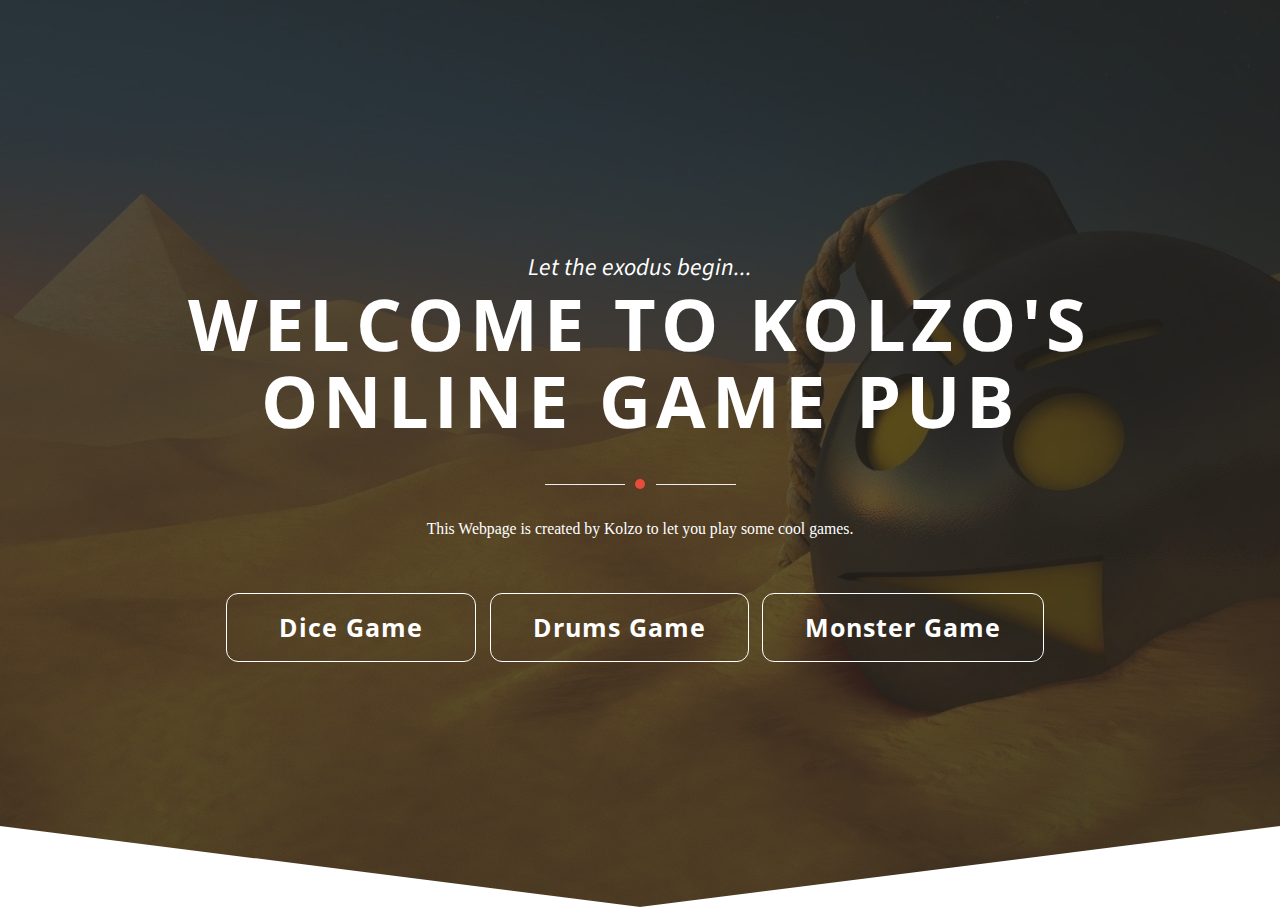
==== commit 671d5129: "adding monster game to hum" ====
--- a/index.html
+++ b/index.html
@@ -41,6 +41,7 @@
                                             <div class="home_btn">
                                                 <a href="dice_game/dice.html" class="btn btn-default m_t_10" target="_blank">Dice Game</a>
                                                 <a href="drums/drums.html" class="btn btn-default m_t_10" target="_blank">Drums Game</a>
+                                                <a href="monster/monster.html" class="btn btn-default m_t_10" target="_blank">Monster Game</a>
                                             </div>
                                         </div>
                                     </div>
